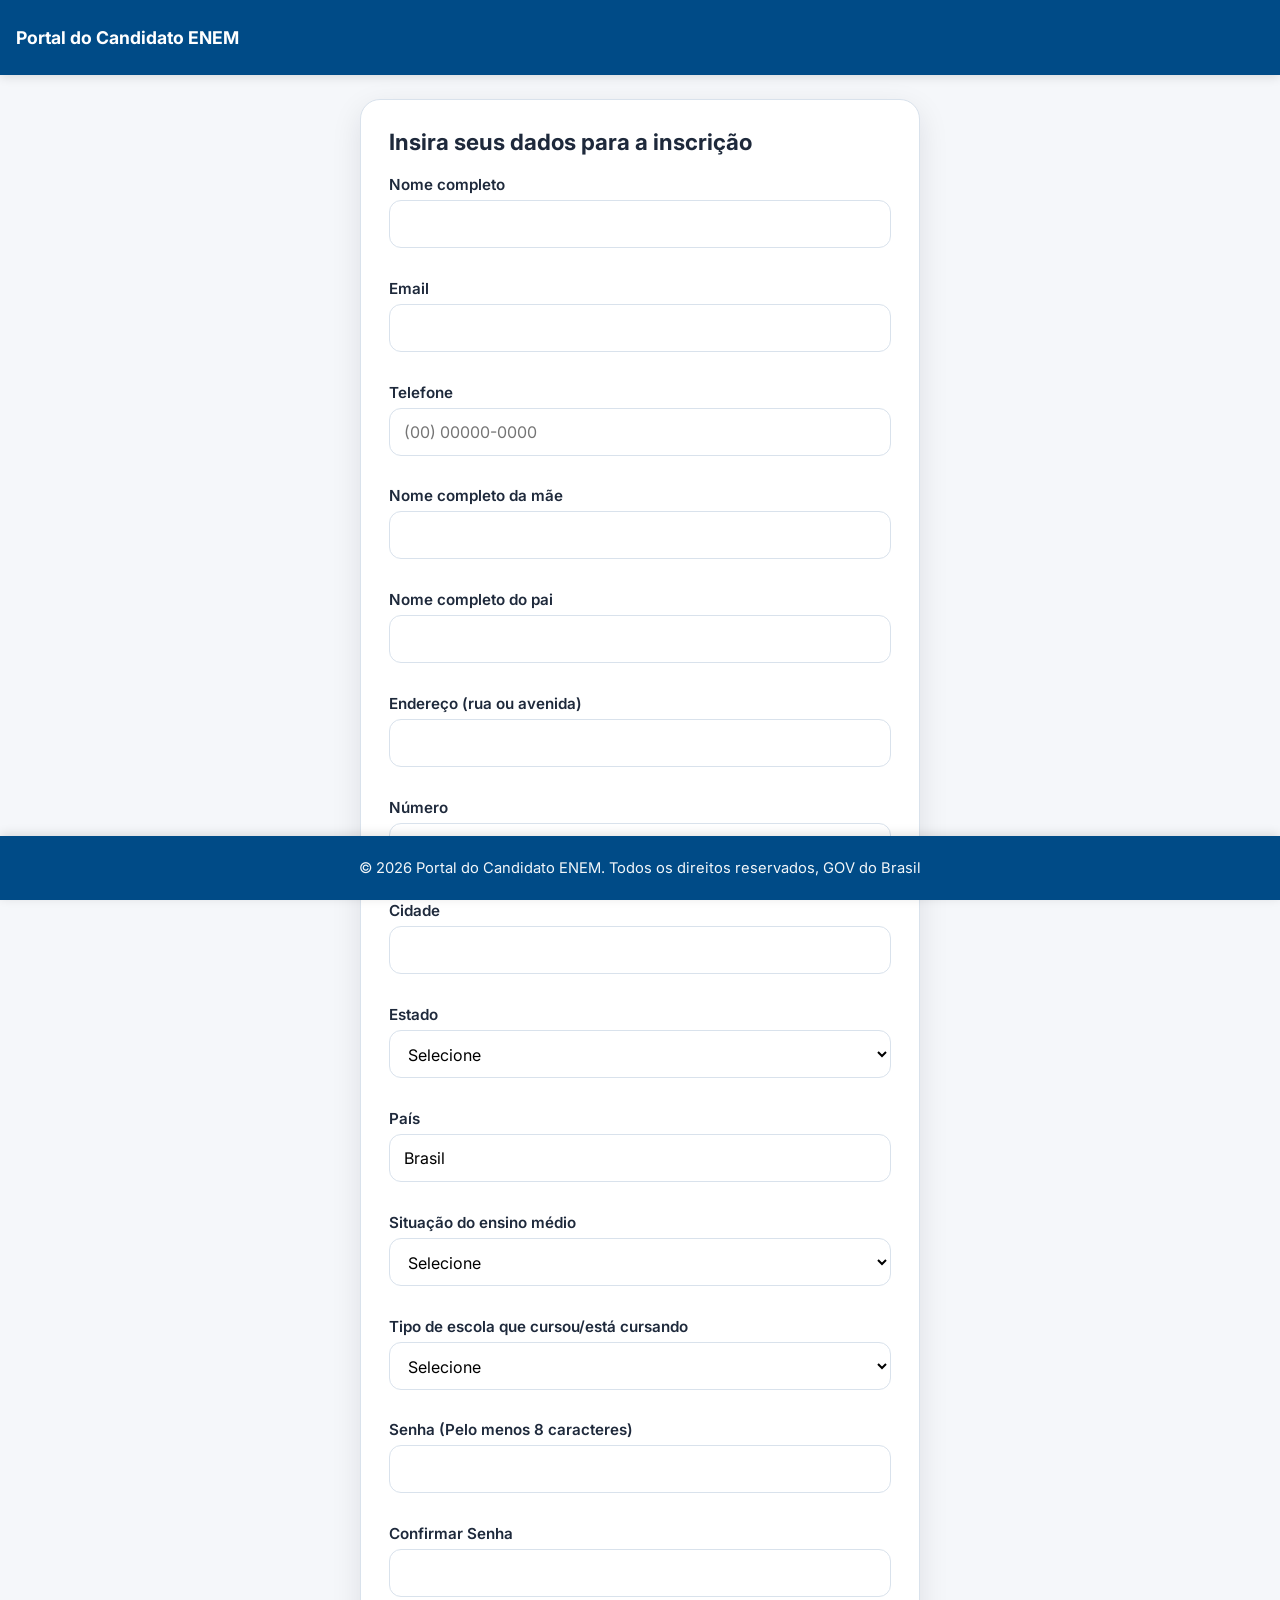
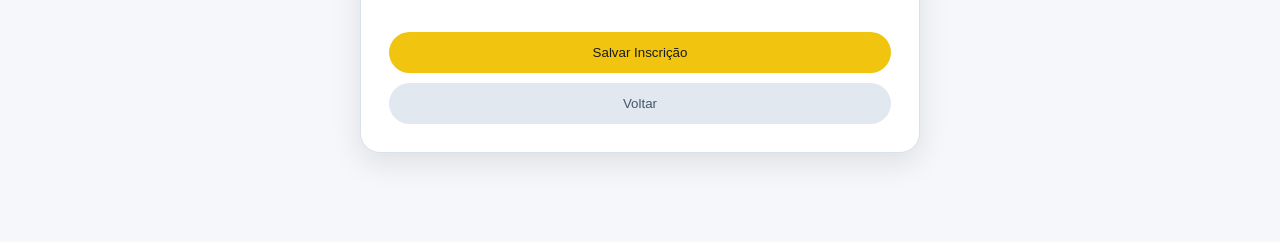
==== cadastro.html @ 8bf2bbd3 "Prova" ====
<!DOCTYPE html>
<html lang="pt-BR">
<head>
  <meta charset="UTF-8">
  <meta name="viewport" content="width=device-width, initial-scale=1.0">
  <title>Portal do Candidato ENEM</title>
  <link rel="stylesheet" href="style.css">
</head>
<body>
  <header>
    <h1>Portal do Candidato ENEM</h1>
  </header>

  <main>
    <section aria-labelledby="signup-title">
      <h2 id="signup-title">Insira seus dados para a inscrição</h2>

      <form id="signupForm" novalidate>
        <label for="nomeCompleto">Nome completo</label>
        <input type="text" id="nomeCompleto" name="nomeCompleto">
        <small id="nomeCompletoError" class="error"></small>

        <label for="email">Email</label>
        <input type="email" id="email" name="email">
        <small id="emailError" class="error"></small>

        <label for="telefone">Telefone</label>
        <input type="tel" id="telefone" name="telefone" placeholder="(00) 00000-0000">
        <small id="telefoneError" class="error"></small>

        <label for="nomeMae">Nome completo da mãe</label>
        <input type="text" id="nomeMae" name="nomeMae">
        <small id="nomeMaeError" class="error"></small>

        <label for="nomePai">Nome completo do pai</label>
        <input type="text" id="nomePai" name="nomePai">
        <small id="nomePaiError" class="error"></small>

        <label for="endereco">Endereço (rua ou avenida)</label>
        <input type="text" id="endereco" name="endereco">
        <small id="enderecoError" class="error"></small>

        <label for="numero">Número</label>
        <input type="text" id="numero" name="numero">
        <small id="numeroError" class="error"></small>

        <label for="cidade">Cidade</label>
        <input type="text" id="cidade" name="cidade">
        <small id="cidadeError" class="error"></small>

        <label for="estado">Estado</label>
        <select id="estado" name="estado">
          <option value="">Selecione</option>
          <option>SP</option><option>MG</option><option>RJ</option><option>DF</option>
          <option>CE</option><option>TO</option><option>BA</option><option>AM</option>
          <option>AC</option><option>MS</option><option>SC</option><option>PR</option>
        </select>
        <small id="estadoError" class="error"></small>

        <label for="pais">País</label>
        <input type="text" id="pais" name="pais" value="Brasil">
        <small id="paisError" class="error"></small>

        <label for="situacaoEnsino">Situação do ensino médio</label>
        <select id="situacaoEnsino" name="situacaoEnsino">
          <option value="">Selecione</option>
          <option value="Já terminei">Já terminei</option>
          <option value="Estou cursando">Estou cursando</option>
        </select>
        <small id="situacaoEnsinoError" class="error"></small>

        <label for="tipoEscola">Tipo de escola que cursou/está cursando</label>
        <select id="tipoEscola" name="tipoEscola">
          <option value="">Selecione</option>
          <option value="Pública">Pública</option>
          <option value="Privada">Privada</option>
        </select>
        <small id="tipoEscolaError" class="error"></small>

        <label for="senhaCadastro">Senha (Pelo menos 8 caracteres)</label>
        <input type="password" id="senhaCadastro" name="senhaCadastro">
        <small id="senhaCadastroError" class="error"></small>

        <label for="confirmarSenha">Confirmar Senha</label>
        <input type="password" id="confirmarSenha" name="confirmarSenha">
        <small id="confirmarSenhaError" class="error"></small>

        <button type="submit">Salvar Inscrição</button>
        <button type="button" id="btnVoltar">Voltar</button>
      </form>
    </section>
  </main>

  <footer>
    <p>© 2026 Portal do Candidato ENEM. Todos os direitos reservados, GOV do Brasil</p>
  </footer>

  <script src="script.js"></script>
</body>
</html>
---- style.css ----
@import url('https://fonts.googleapis.com/css2?family=Inter:wght@400;600;700&display=swap');

:root {
  --azul: #004b87;
  --azul-escuro: #00355f;
  --amarelo: #f1c40f;
  --fundo: #f5f7fa;
  --texto: #1e293b;
  --erro: #e74c3c;
  --borda: #d9e2ec;
  --sombra: 0 10px 30px rgba(15, 23, 42, 0.1);
}

* { box-sizing: border-box; }

html, body {
  margin: 0;
  padding: 0;
  min-height: 100%;
}

body {
  font-family: 'Inter', sans-serif;
  color: var(--texto);
  background: var(--fundo);
  padding: 75px 0 65px;
}

header, footer {
  position: fixed;
  left: 0;
  width: 100%;
  background: var(--azul);
  color: #fff;
  z-index: 1000;
}

header {
  top: 0;
  height: 75px;
  display: flex;
  align-items: center;
  padding: 0 16px;
  box-shadow: 0 2px 10px rgba(0, 0, 0, 0.12);
}

footer {
  bottom: 0;
  min-height: 64px;
  display: flex;
  align-items: center;
  justify-content: center;
  padding: 0 16px;
  box-shadow: 0 -2px 10px rgba(0, 0, 0, 0.12);
}

header h1, footer p, h2, label {
  margin: 0;
}

header h1 {
  font-size: 1.1rem;
  font-weight: 700;
}

footer p {
  text-align: center;
  font-size: 0.92rem;
  opacity: 0.95;
}

main {
  min-height: calc(100vh - 140px);
  display: flex;
  align-items: center;
  justify-content: center;
  padding: 24px 16px;
}

section {
  width: min(100%, 560px);
  background: #fff;
  border: 1px solid var(--borda);
  border-radius: 20px;
  box-shadow: var(--sombra);
  padding: 28px;
}

h2 { margin-bottom: 20px; font-size: 1.4rem; }

form, input, select {
  width: 100%;
}

label {
  display: block;
  margin-bottom: 6px;
  font-weight: 600;
  font-size: 0.95rem;
}

/* Estilização para input e select de forma idêntica */
input, select {
  border: 1px solid var(--borda);
  border-radius: 12px;
  padding: 13px 14px;
  font: inherit;
  background: #fff;
  outline: none;
  transition: 0.2s;
  margin-bottom: 14px;
  height: 48px;
}

input:focus, select:focus {
  border-color: var(--azul);
  box-shadow: 0 0 0 3px rgba(0, 75, 135, 0.12);
}

button {
  appearance: none;
  border: 0;
  border-radius: 999px;
  padding: 13px 18px;
  font: 700 0.98rem inherit;
  cursor: pointer;
  transition: transform 0.15s ease, opacity 0.15s ease, background 0.15s ease;
}

button:hover { transform: translateY(-1px); }

button[type="submit"],
#btnCadastro {
  width: 100%;
}

button[type="submit"] {
  background: var(--amarelo);
  color: #1b1b1b;
  margin-top: 4px;
}

#btnCadastro {
  background: var(--azul);
  color: #fff;
  margin-top: 14px;
}

#btnVoltar {
  background: #e2e8f0;
  color: #475569;
  margin-top: 10px;
  width: 100%;
}

#btnVoltar:hover {
  background: #cbd5e1;
}

.error {
  display: block;
  min-height: 1.1em;
  margin: -8px 0 10px;
  color: var(--erro);
  font-size: 0.84rem;
}

input.invalid, select.invalid {
  border-color: var(--erro);
  box-shadow: 0 0 0 3px rgba(231, 76, 60, 0.12);
}

@media (max-width: 720px) {
  body {
    padding-top: 68px;
    padding-bottom: 60px;
  }

  header { height: 68px; }

  header h1 { font-size: 0.98rem; }

  main { padding: 16px; }

  section {
    padding: 20px;
    border-radius: 16px;
  }
}
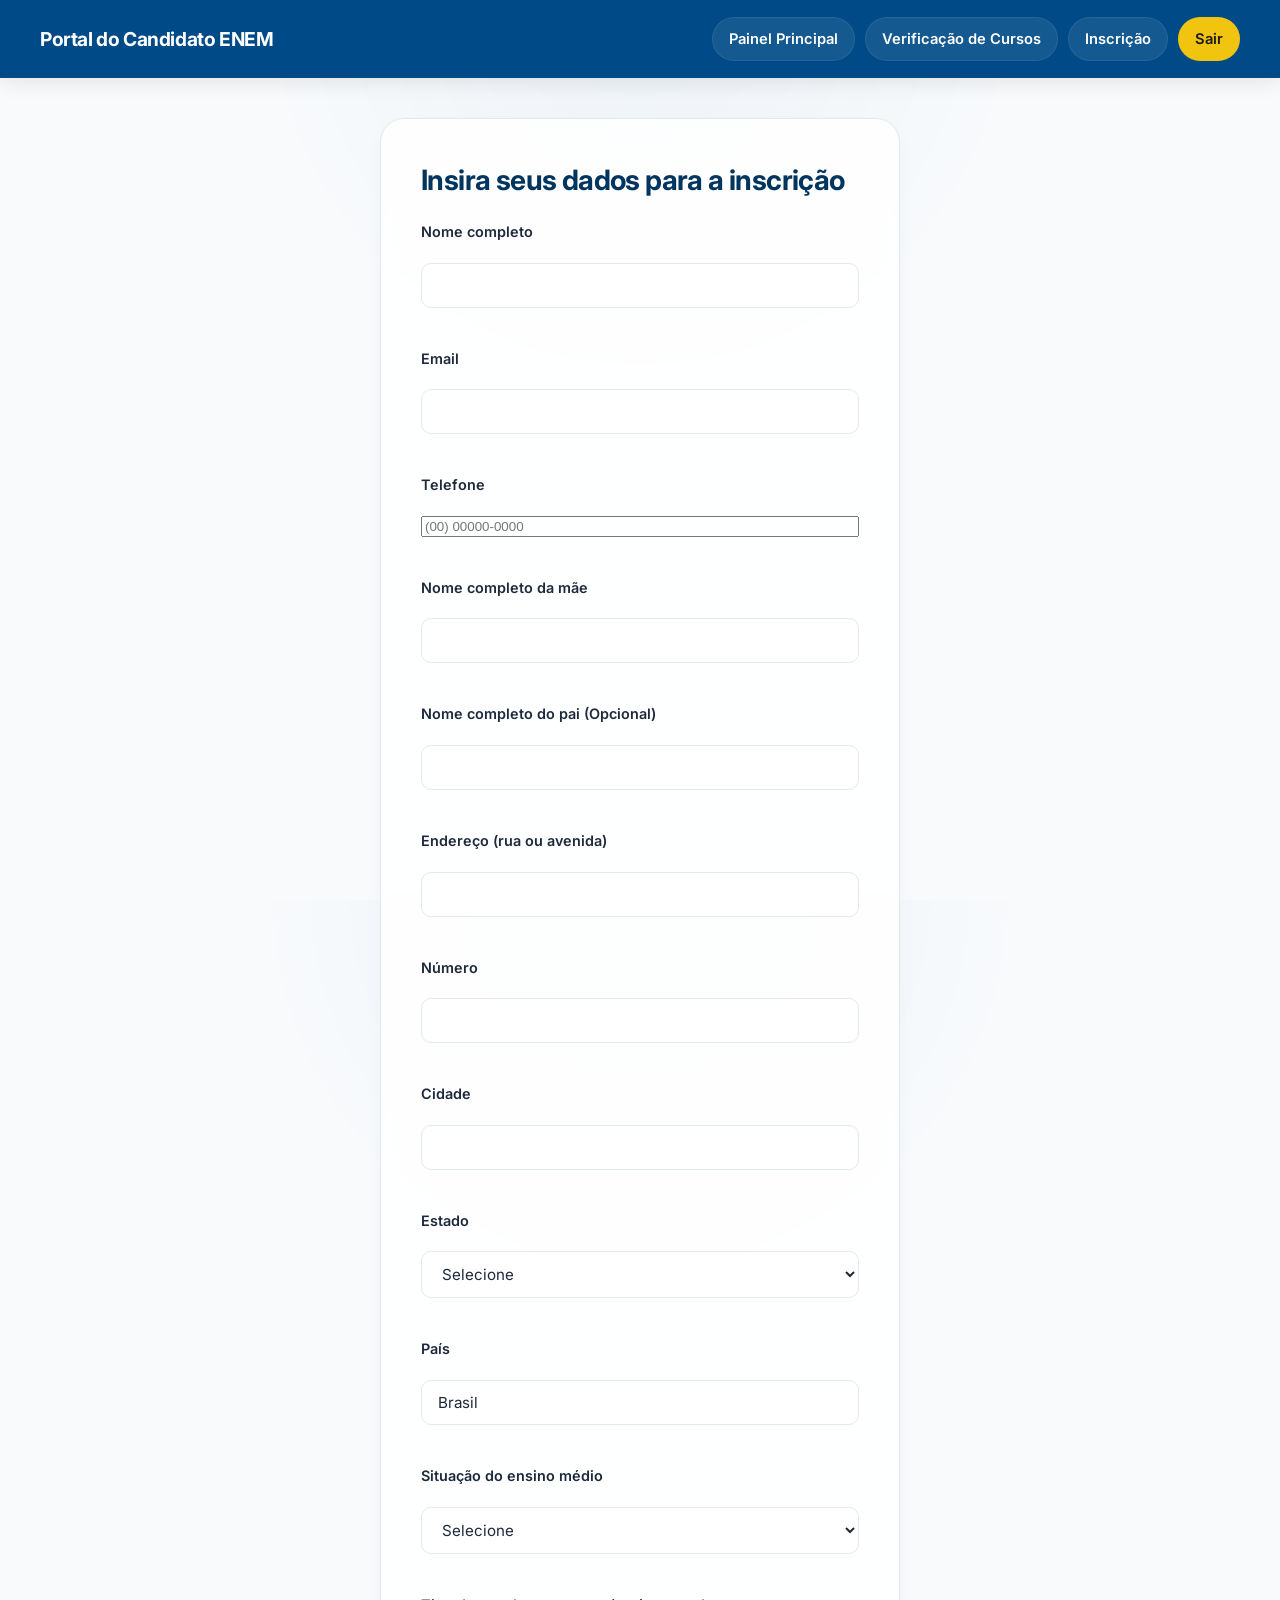
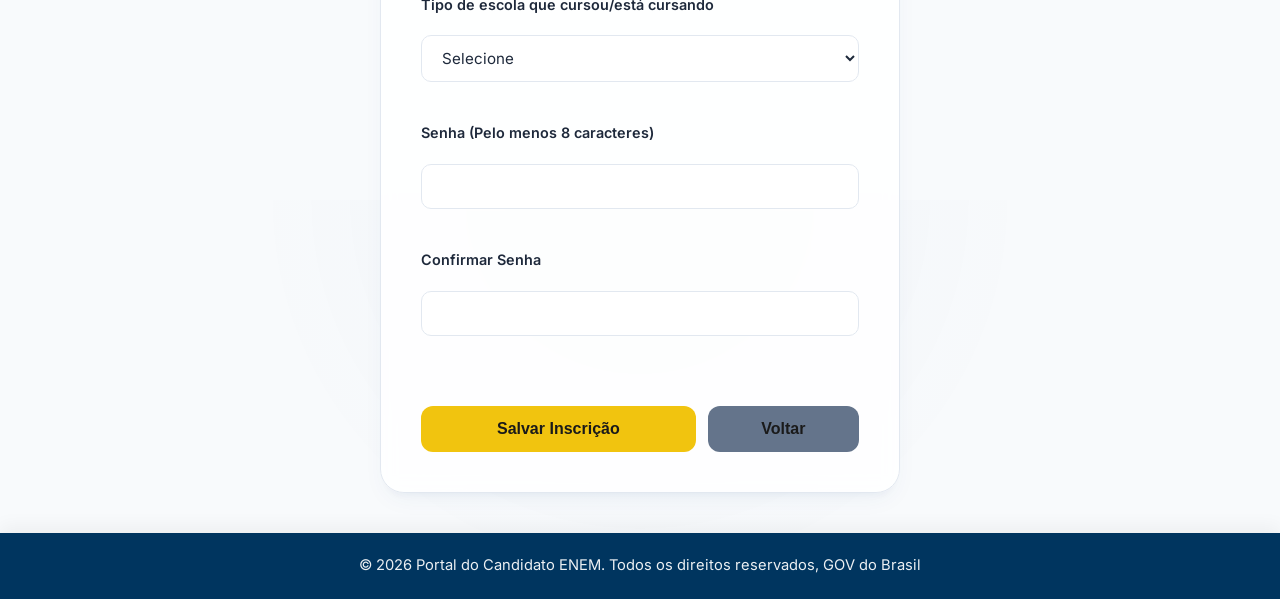
==== commit 02e2ee29: "Atualizações feitas no dia 18/06" ====
--- a/cadastro.html
+++ b/cadastro.html
@@ -3,17 +3,25 @@
 <head>
   <meta charset="UTF-8">
   <meta name="viewport" content="width=device-width, initial-scale=1.0">
-  <title>Portal do Candidato ENEM</title>
+  <title>Portal do Candidato ENEM - Inscrição</title>
   <link rel="stylesheet" href="style.css">
 </head>
 <body>
   <header>
-    <h1>Portal do Candidato ENEM</h1>
+    <div class="header-inner">
+      <div class="brand">Portal do Candidato ENEM</div>
+      <nav class="nav" aria-label="Navegação principal">
+        <a href="index.html">Painel Principal</a>
+        <a href="cursos.html">Verificação de Cursos</a>
+        <a href="cadastro.html">Inscrição</a>
+        <a href="login.html" class="saida">Sair</a>
+      </nav>
+    </div>
   </header>
 
   <main>
     <section aria-labelledby="signup-title">
-      <h2 id="signup-title">Insira seus dados para a inscrição</h2>
+      <h2 id="signup-title" class="page-title" style="font-size: 1.75rem; margin-bottom: 20px;">Insira seus dados para a inscrição</h2>
 
       <form id="signupForm" novalidate>
         <label for="nomeCompleto">Nome completo</label>
@@ -32,7 +40,7 @@
         <input type="text" id="nomeMae" name="nomeMae">
         <small id="nomeMaeError" class="error"></small>
 
-        <label for="nomePai">Nome completo do pai</label>
+        <label for="nomePai">Nome completo do pai (Opcional)</label>
         <input type="text" id="nomePai" name="nomePai">
         <small id="nomePaiError" class="error"></small>
 
@@ -85,8 +93,10 @@
         <input type="password" id="confirmarSenha" name="confirmarSenha">
         <small id="confirmarSenhaError" class="error"></small>
 
-        <button type="submit">Salvar Inscrição</button>
-        <button type="button" id="btnVoltar">Voltar</button>
+        <div style="display: flex; gap: 12px; margin-top: 20px;">
+          <button type="submit" style="flex: 2;">Salvar Inscrição</button>
+          <button type="button" id="btnVoltar" style="flex: 1; background: #64748b;">Voltar</button>
+        </div>
       </form>
     </section>
   </main>
--- a/style.css
+++ b/style.css
@@ -1,189 +1,455 @@
-@import url('https://fonts.googleapis.com/css2?family=Inter:wght@400;600;700&display=swap');
-
+@import url('https://fonts.googleapis.com/css2?family=Inter:wght@400;500;600;700&display=swap');
+
+/* ==========================================================================
+   1. VARIÁVEIS E CONFIGURAÇÕES GLOBAIS
+   ========================================================================== */
 :root {
+  /* Cores Principais */
   --azul: #004b87;
   --azul-escuro: #00355f;
   --amarelo: #f1c40f;
-  --fundo: #f5f7fa;
+  --amarelo-hover: #d4ac0d;
+  --verde: #2f9e44;
+  --erro: #e74c3c;
+  
+  /* Cores Neutras e Fundo */
+  --fundo: #f8fafc;
   --texto: #1e293b;
-  --erro: #e74c3c;
-  --borda: #d9e2ec;
-  --sombra: 0 10px 30px rgba(15, 23, 42, 0.1);
-}
-
-* { box-sizing: border-box; }
-
-html, body {
+  --texto-suave: #64748b;
+  --borda: #e2e8f0;
+  
+  /* Sombras */
+  --sombra: 0 10px 25px -5px rgba(0, 75, 135, 0.05), 0 8px 10px -6px rgba(0, 75, 135, 0.05);
+  --sombra-hover: 0 18px 30px -10px rgba(0, 75, 135, 0.12);
+}
+
+* {
+  box-sizing: border-box;
+}
+
+html,
+body {
+  height: 100%;
   margin: 0;
   padding: 0;
-  min-height: 100%;
 }
 
 body {
+  display: flex;
+  flex-direction: column;
+  min-height: 100vh;
   font-family: 'Inter', sans-serif;
+  line-height: 1.5;
   color: var(--texto);
-  background: var(--fundo);
-  padding: 75px 0 65px;
-}
-
-header, footer {
-  position: fixed;
-  left: 0;
-  width: 100%;
+  background: 
+    radial-gradient(circle at top, rgba(0, 75, 135, 0.04), transparent 35%),
+    var(--fundo);
+}
+
+/* Reset de Margens para Elementos Tipográficos */
+header h1, 
+footer p, 
+h2, 
+label {
+  margin: 0;
+}
+
+/* ==========================================================================
+   2. LAYOUT E ESTRUTURA (HEADER, MAIN, FOOTER)
+   ========================================================================== */
+header {
+  position: sticky;
+  top: 0;
+  z-index: 1000;
+  width: 100%;
+  min-height: 78px;
+  display: flex;
+  align-items: center;
   background: var(--azul);
   color: #fff;
-  z-index: 1000;
-}
-
-header {
-  top: 0;
-  height: 75px;
-  display: flex;
-  align-items: center;
-  padding: 0 16px;
-  box-shadow: 0 2px 10px rgba(0, 0, 0, 0.12);
+  box-shadow: 0 6px 18px rgba(0, 0, 0, 0.08);
+}
+
+.header-inner {
+  width: min(1200px, calc(100% - 32px));
+  margin: 0 auto;
+  display: flex;
+  align-items: center;
+  justify-content: space-between;
+  gap: 18px;
+}
+
+main {
+  flex: 1; /* Empurra o footer para a base da página de forma dinâmica */
+  display: flex;
+  align-items: center;
+  justify-content: center;
+  padding: 40px 24px;
+}
+
+.container {
+  width: min(1200px, 100%);
 }
 
 footer {
-  bottom: 0;
-  min-height: 64px;
+  width: 100%;
+  min-height: 66px;
   display: flex;
   align-items: center;
   justify-content: center;
-  padding: 0 16px;
-  box-shadow: 0 -2px 10px rgba(0, 0, 0, 0.12);
-}
-
-header h1, footer p, h2, label {
-  margin: 0;
-}
-
-header h1 {
-  font-size: 1.1rem;
-  font-weight: 700;
+  background: var(--azul-escuro);
+  color: #fff;
+  box-shadow: 0 -6px 18px rgba(0, 0, 0, 0.05);
 }
 
 footer p {
   text-align: center;
   font-size: 0.92rem;
+  opacity: 0.92;
+}
+
+/* ==========================================================================
+   3. COMPONENTES DE NAVEGAÇÃO (NAVBAR)
+   ========================================================================== */
+.brand {
+  font-size: 1.2rem;
+  font-weight: 700;
+  letter-spacing: -0.4px;
+  white-space: nowrap;
+}
+
+.nav {
+  display: flex;
+  align-items: center;
+  justify-content: flex-end;
+  flex-wrap: wrap;
+  gap: 10px;
+}
+
+.nav a {
+  display: inline-flex;
+  align-items: center;
+  padding: 10px 16px;
+  font-size: 0.92rem;
+  font-weight: 600;
+  text-decoration: none;
+  color: #fff;
+  background: rgba(255, 255, 255, 0.08);
+  border: 1px solid rgba(255, 255, 255, 0.08);
+  border-radius: 999px;
+  transition: transform 0.2s ease, background-color 0.2s ease, border-color 0.2s ease;
+}
+
+.nav a:hover {
+  background: rgba(255, 255, 255, 0.18);
+  border-color: rgba(255, 255, 255, 0.18);
+  transform: translateY(-1px);
+}
+
+.nav a.saida {
+  background: var(--amarelo);
+  color: #1a1a1a;
+  border-color: transparent;
+}
+
+.nav a.saida:hover {
+  background: var(--amarelo-hover);
+}
+
+/* ==========================================================================
+   4. DASHBOARD (HERO & CARDS)
+   ========================================================================== */
+.hero-box {
+  width: 100%;
+  text-align: center;
+}
+
+.page-title {
+  margin: 0 0 12px;
+  font-size: clamp(1.75rem, 3vw, 2.35rem);
+  font-weight: 700;
+  color: var(--azul-escuro);
+  letter-spacing: -0.6px;
+}
+
+.page-subtitle {
+  margin: 0 0 34px;
+  font-size: 1.06rem;
+  color: var(--texto-suave);
+}
+
+.cards {
+  display: grid;
+  grid-template-columns: repeat(3, minmax(0, 1fr));
+  gap: 22px;
+  margin-top: 18px;
+}
+
+.card-link {
+  position: relative;
+  display: flex;
+  flex-direction: column;
+  justify-content: space-between;
+  min-height: 250px;
+  padding: 30px 28px;
+  text-decoration: none;
+  color: inherit;
+  text-align: left;
+  background: rgba(255, 255, 255, 0.85); /* Fundo com opacidade para efeito blur */
+  border: 1px solid var(--borda);
+  border-radius: 22px;
+  box-shadow: var(--sombra);
+  backdrop-filter: blur(8px);
+  overflow: hidden;
+  transition: transform 0.22s ease, box-shadow 0.22s ease, border-color 0.22s ease;
+}
+
+.card-link::before {
+  content: "";
+  position: absolute;
+  top: 0;
+  left: 0;
+  width: 100%;
+  height: 5px;
+  background: linear-gradient(90deg, var(--azul), var(--amarelo));
   opacity: 0.95;
 }
 
-main {
-  min-height: calc(100vh - 140px);
-  display: flex;
+.card-link:hover {
+  transform: translateY(-6px);
+  border-color: rgba(0, 75, 135, 0.18);
+  box-shadow: var(--sombra-hover);
+}
+
+.card-link h2 {
+  margin: 0 0 12px;
+  font-size: 1.35rem;
+  font-weight: 700;
+  color: var(--azul-escuro);
+  letter-spacing: -0.3px;
+}
+
+.card-link p {
+  flex: 1;
+  margin: 0 0 24px;
+  font-size: 0.98rem;
+  line-height: 1.6;
+  color: var(--texto-suave);
+}
+
+.card-accent {
+  display: inline-flex;
   align-items: center;
   justify-content: center;
-  padding: 24px 16px;
-}
-
-section {
-  width: min(100%, 560px);
-  background: #fff;
-  border: 1px solid var(--borda);
-  border-radius: 20px;
-  box-shadow: var(--sombra);
-  padding: 28px;
-}
-
-h2 { margin-bottom: 20px; font-size: 1.4rem; }
-
-form, input, select {
-  width: 100%;
-}
-
-label {
-  display: block;
-  margin-bottom: 6px;
-  font-weight: 600;
+  align-self: flex-start;
+  padding: 12px 18px;
   font-size: 0.95rem;
-}
-
-/* Estilização para input e select de forma idêntica */
-input, select {
-  border: 1px solid var(--borda);
-  border-radius: 12px;
-  padding: 13px 14px;
-  font: inherit;
-  background: #fff;
-  outline: none;
-  transition: 0.2s;
-  margin-bottom: 14px;
-  height: 48px;
-}
-
-input:focus, select:focus {
-  border-color: var(--azul);
-  box-shadow: 0 0 0 3px rgba(0, 75, 135, 0.12);
-}
-
-button {
-  appearance: none;
-  border: 0;
+  font-weight: 700;
+  background: var(--amarelo);
+  color: #1a1a1a;
   border-radius: 999px;
-  padding: 13px 18px;
-  font: 700 0.98rem inherit;
-  cursor: pointer;
-  transition: transform 0.15s ease, opacity 0.15s ease, background 0.15s ease;
-}
-
-button:hover { transform: translateY(-1px); }
-
-button[type="submit"],
-#btnCadastro {
-  width: 100%;
-}
-
-button[type="submit"] {
-  background: var(--amarelo);
-  color: #1b1b1b;
-  margin-top: 4px;
-}
-
-#btnCadastro {
+  transition: background-color 0.2s ease, transform 0.2s ease;
+}
+
+.card-link:hover .card-accent {
+  background: var(--amarelo-hover);
+  transform: translateY(-1px);
+}
+
+.card-accent.accent-blue {
   background: var(--azul);
   color: #fff;
-  margin-top: 14px;
-}
-
-#btnVoltar {
-  background: #e2e8f0;
-  color: #475569;
+}
+
+.card-link:hover .card-accent.accent-blue {
+  background: var(--azul-escuro);
+}
+
+/* ==========================================================================
+   5. SEÇÕES, PAINÉIS E FORMULÁRIOS (Inscrição, Login, etc.)
+   ========================================================================== */
+section,
+.panel-box,
+.form-card {
+  width: min(100%, 520px); /* Ajustado de 650px para 520px (tamanho ideal de caixas de login/cadastro) */
+  margin: 0 auto;
+  padding: 40px;
+  background: rgba(255, 255, 255, 0.85);
+  border: 1px solid var(--borda);
+  border-radius: 24px;
+  box-shadow: var(--sombra);
+  backdrop-filter: blur(8px);
+}
+
+/* Títulos internos de formulários */
+section h2,
+.panel-box h2,
+.form-card h2 {
+  font-size: 1.6rem;
+  font-weight: 700;
+  color: var(--azul-escuro);
+  margin-bottom: 24px;
+  letter-spacing: -0.4px;
+}
+
+/* Alinhamento estrutural do Formulário */
+form {
+  display: flex;
+  flex-direction: column;
+  gap: 20px; /* Distribuição limpa e padronizada entre os campos */
+  width: 100%;
+}
+
+/* Agrupamento de Label + Input */
+.form-group {
+  display: flex;
+  flex-direction: column;
+  align-items: flex-start;
+  gap: 8px;
+  width: 100%;
+}
+
+label {
+  font-size: 0.9rem;
+  font-weight: 600;
+  color: var(--texto);
+}
+
+/* Inputs, Selects e Textareas */
+input[type="text"],
+input[type="email"],
+input[type="password"],
+select,
+textarea {
+  width: 100%;
+  padding: 12px 16px;
+  font-family: inherit;
+  font-size: 0.95rem;
+  color: var(--texto);
+  background-color: #fff;
+  border: 1px solid var(--borda);
+  border-radius: 10px;
+  transition: border-color 0.2s ease, box-shadow 0.2s ease;
+}
+
+/* Efeito de Clique/Foco nos Inputs */
+input[type="text"]:focus,
+input[type="email"]:focus,
+input[type="password"]:focus,
+select:focus,
+textarea:focus {
+  outline: none;
+  border-color: var(--azul);
+  box-shadow: 0 0 0 3px rgba(0, 75, 135, 0.1);
+}
+
+/* Mensagens de Erro */
+.error-message,
+.erro {
+  font-size: 0.85rem;
+  color: var(--erro);
+  font-weight: 500;
+  margin-top: 4px;
+}
+
+/* Botão de Envio (Submit) */
+form button,
+form .btn-submit {
+  width: 100%;
+  padding: 14px;
+  font-size: 1rem;
+  font-weight: 600;
+  color: #1a1a1a;
+  background-color: var(--amarelo);
+  border: none;
+  border-radius: 12px;
+  cursor: pointer;
   margin-top: 10px;
-  width: 100%;
-}
-
-#btnVoltar:hover {
-  background: #cbd5e1;
-}
-
-.error {
-  display: block;
-  min-height: 1.1em;
-  margin: -8px 0 10px;
-  color: var(--erro);
-  font-size: 0.84rem;
-}
-
-input.invalid, select.invalid {
-  border-color: var(--erro);
-  box-shadow: 0 0 0 3px rgba(231, 76, 60, 0.12);
+  transition: background-color 0.2s ease, transform 0.1s ease;
+}
+
+form button:hover,
+form .btn-submit:hover {
+  background-color: var(--amarelo-hover);
+}
+
+form button:active,
+form .btn-submit:active {
+  transform: scale(0.98);
+}
+
+/* Links adicionais (Esqueci a senha, Criar conta...) */
+.form-footer-links {
+  display: flex;
+  justify-content: space-between;
+  gap: 10px;
+  margin-top: 16px;
+  font-size: 0.88rem;
+}
+
+.form-footer-links a {
+  color: var(--azul);
+  text-decoration: none;
+  font-weight: 500;
+  transition: color 0.2s ease;
+}
+
+.form-footer-links a:hover {
+  color: var(--azul-escuro);
+  text-decoration: underline;
+}
+
+/* ==========================================================================
+   6. RESPONSIVIDADE (MEDIA QUERIES)
+   ========================================================================== */
+@media (max-width: 960px) {
+  .cards {
+    grid-template-columns: repeat(2, minmax(0, 1fr));
+  }
 }
 
 @media (max-width: 720px) {
-  body {
-    padding-top: 68px;
-    padding-bottom: 60px;
-  }
-
-  header { height: 68px; }
-
-  header h1 { font-size: 0.98rem; }
-
-  main { padding: 16px; }
-
-  section {
-    padding: 20px;
-    border-radius: 16px;
-  }
-}+  header {
+    padding: 16px 0;
+  }
+
+  .header-inner {
+    flex-direction: column;
+    gap: 14px;
+    text-align: center;
+  }
+
+  .nav {
+    justify-content: center;
+  }
+
+  main {
+    padding: 24px 16px;
+  }
+
+  .cards {
+    grid-template-columns: 1fr;
+    gap: 18px;
+  }
+
+  .card-link {
+    min-height: auto;
+    padding: 26px 22px;
+  }
+
+  section,
+  .panel-box,
+  .form-card {
+    padding: 30px 20px;
+    border-radius: 20px;
+  }
+
+  .page-title {
+    font-size: 1.7rem;
+  }
+
+  .page-subtitle {
+    font-size: 1rem;
+    margin-bottom: 26px;
+  }
+}
